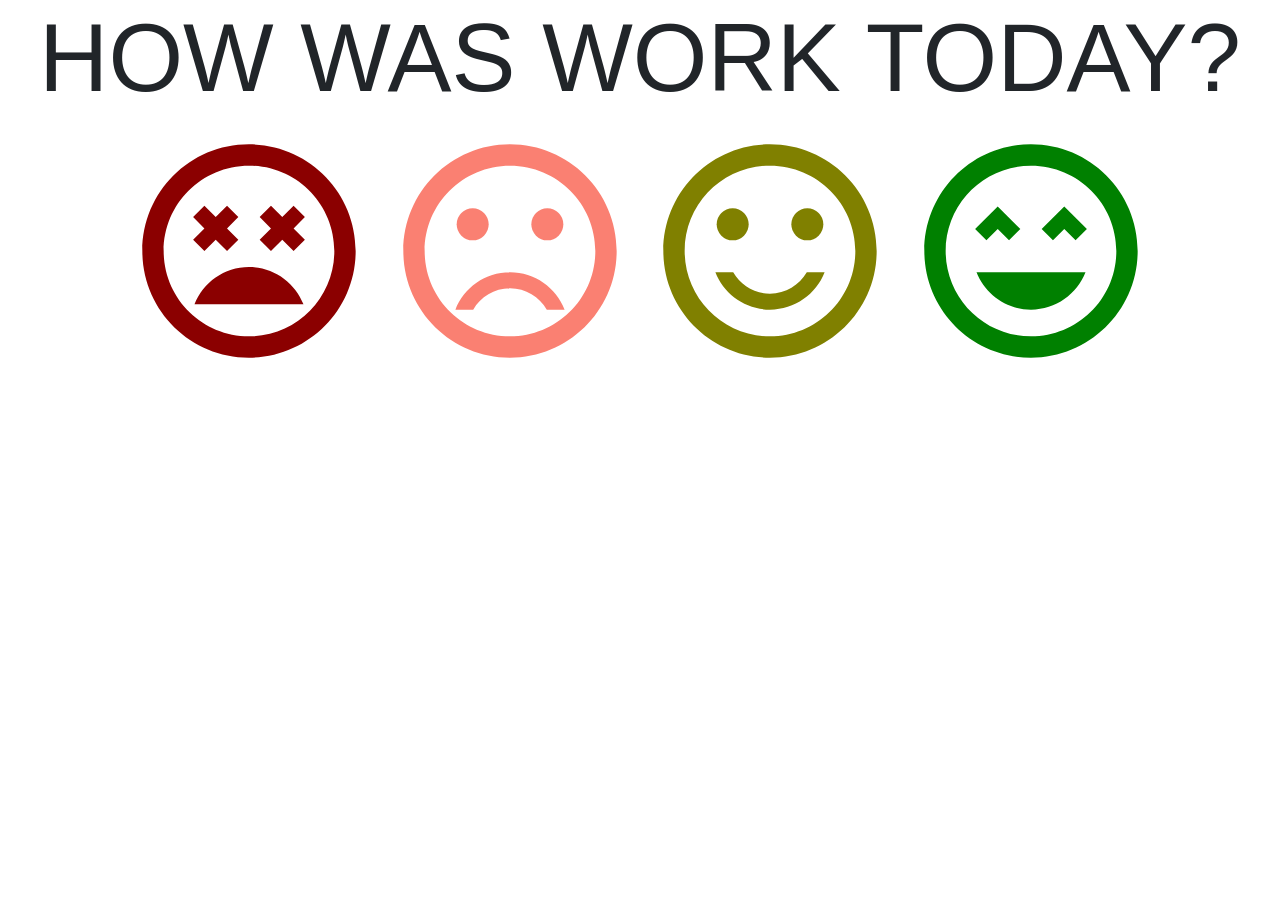
==== index.html @ 5e60c480 "disappear button and thank you note" ====
<html>
	<head>
		<link rel="stylesheet" type="text/css" href="style/buttons.css">
		<link rel="stylesheet" href="https://stackpath.bootstrapcdn.com/bootstrap/4.3.1/css/bootstrap.min.css" integrity="sha384-ggOyR0iXCbMQv3Xipma34MD+dH/1fQ784/j6cY/iJTQUOhcWr7x9JvoRxT2MZw1T" crossorigin="anonymous">
		<script src="script/buttons.js"></script>
	</head>
<body>
	<div id="title">
	<center><strong><h1 class="display-1"> HOW WAS WORK TODAY? </h1></strong></center>
	</div>
	<div id="container">
	<center>
		<img 
			src="images/very_dissatisfied.svg" 
			onclick="disable()"
			width="20%" />

		<img 
			src="images/dissatisfied.svg" 
			onclick="disable()"
			width="20%" />
			
		<img 
			src="images/satisfied.svg" 
			onclick="disable()"
			width="20%" />

		<img 
			src="images/very_satisfied.svg" 
			onclick="disable()"
			width="20%" />		
	</center>
	<center><strong><h2 class="display-1" id="thanks" style="color:green"> THANKS FOR VOTING ... </h2></strong></center>
	</div>
	<script> 	document.getElementById('thanks').style.display = "none"; </script>
</body>

</html>
---- style/buttons.css ----
img{
	cursor: pointer;
}
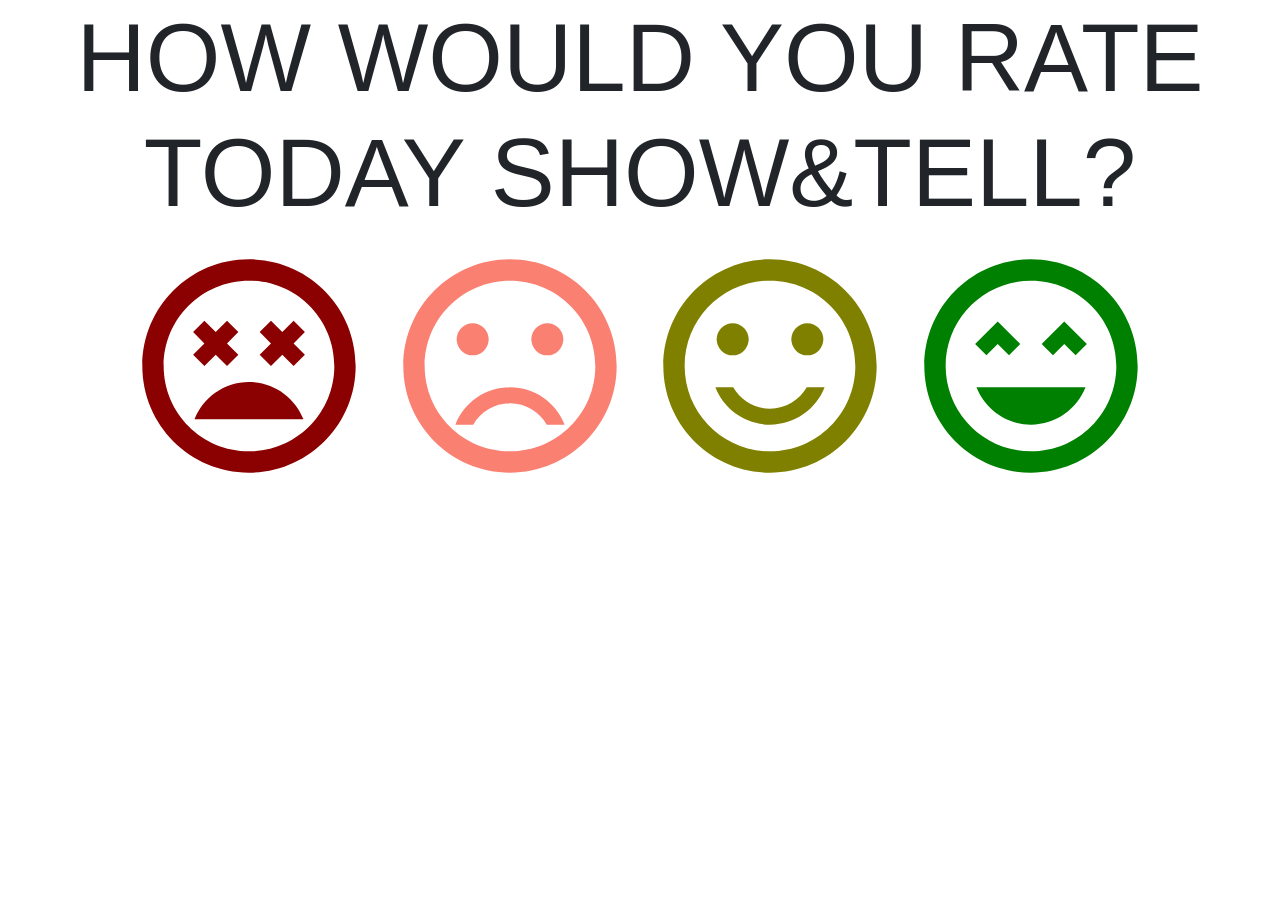
==== commit 9185a810: "Update index.html" ====
--- a/index.html
+++ b/index.html
@@ -1,33 +1,34 @@
+
 <html>
 	<head>
 		<link rel="stylesheet" type="text/css" href="style/buttons.css">
 		<link rel="stylesheet" href="https://stackpath.bootstrapcdn.com/bootstrap/4.3.1/css/bootstrap.min.css" integrity="sha384-ggOyR0iXCbMQv3Xipma34MD+dH/1fQ784/j6cY/iJTQUOhcWr7x9JvoRxT2MZw1T" crossorigin="anonymous">
-		<script src="script/buttons.js"></script>
+		<script src="code.js"></script>
 	</head>
 <body>
 	<div id="title">
-	<center><strong><h1 class="display-1"> HOW WAS WORK TODAY? </h1></strong></center>
+	<center><strong><h1 class="display-1"> HOW WOULD YOU RATE TODAY SHOW&TELL? </h1></strong></center>
 	</div>
 	<div id="container">
 	<center>
 		<img 
 			src="images/very_dissatisfied.svg" 
-			onclick="disable()"
+			onclick="disable(1)"
 			width="20%" />
 
 		<img 
 			src="images/dissatisfied.svg" 
-			onclick="disable()"
+			onclick="disable(2)"
 			width="20%" />
 			
 		<img 
 			src="images/satisfied.svg" 
-			onclick="disable()"
+			onclick="disable(3)"
 			width="20%" />
 
 		<img 
 			src="images/very_satisfied.svg" 
-			onclick="disable()"
+			onclick="disable(4)"
 			width="20%" />		
 	</center>
 	<center><strong><h2 class="display-1" id="thanks" style="color:green"> THANKS FOR VOTING ... </h2></strong></center>
@@ -36,5 +37,3 @@
 </body>
 
 </html>
-
-
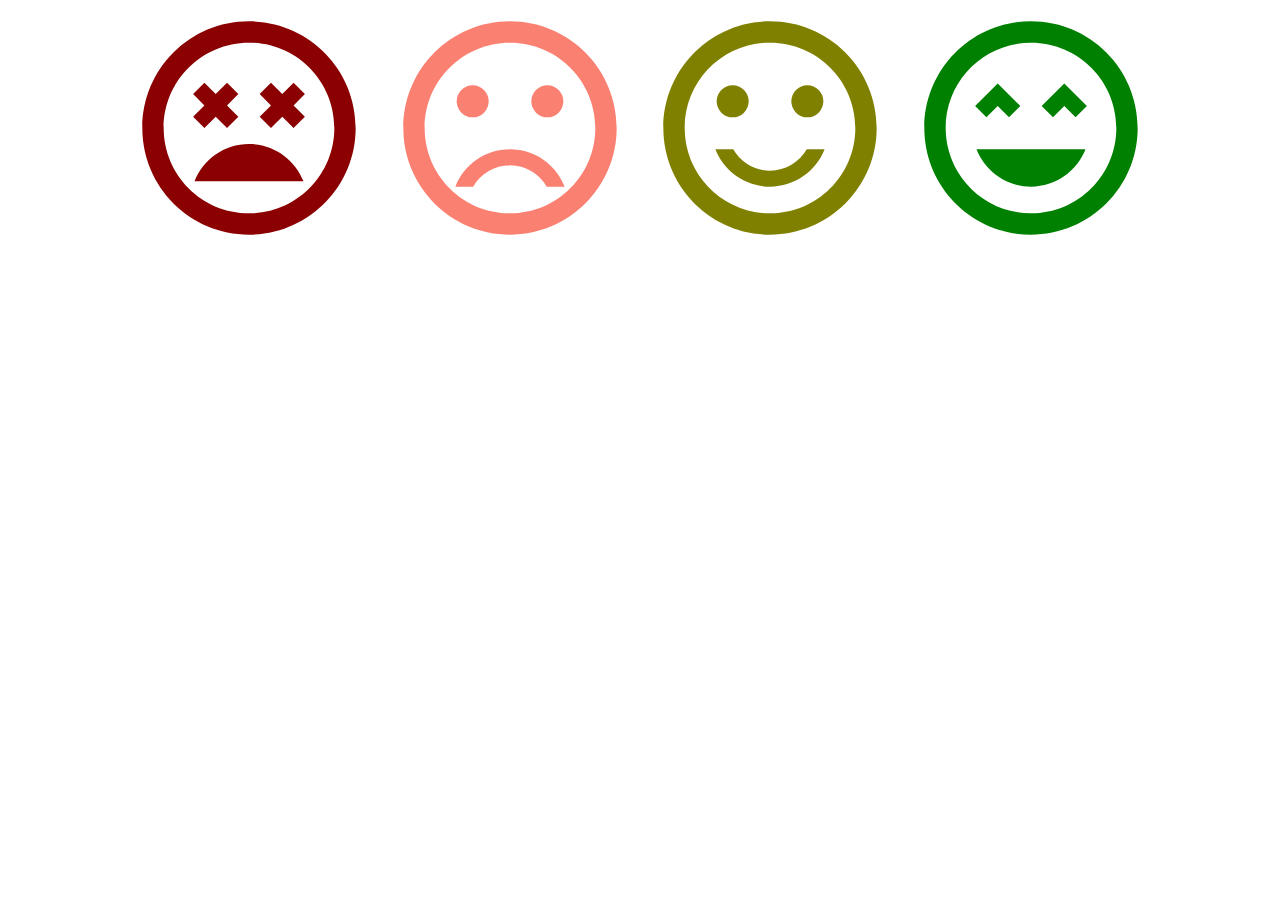
==== commit c1d0f4c8: "Update index.html" ====
--- a/index.html
+++ b/index.html
@@ -7,7 +7,7 @@
 	</head>
 <body>
 	<div id="title">
-	<center><strong><h1 class="display-1"> HOW WOULD YOU RATE TODAY SHOW&TELL? </h1></strong></center>
+	
 	</div>
 	<div id="container">
 	<center>
@@ -31,8 +31,10 @@
 			onclick="disable(4)"
 			width="20%" />		
 	</center>
-	<center><strong><h2 class="display-1" id="thanks" style="color:green"> THANKS FOR VOTING ... </h2></strong></center>
-	</div>
+    <div id="thanks">
+    <center><strong><h2 class="display-1" style="color:green"> <strong>THANK YOU</strong> FOR VOTING</h2><br><h3>PREPARING NEW VOTE...</h3></strong></center>
+</div>    
+</div>
 	<script> 	document.getElementById('thanks').style.display = "none"; </script>
 </body>
 
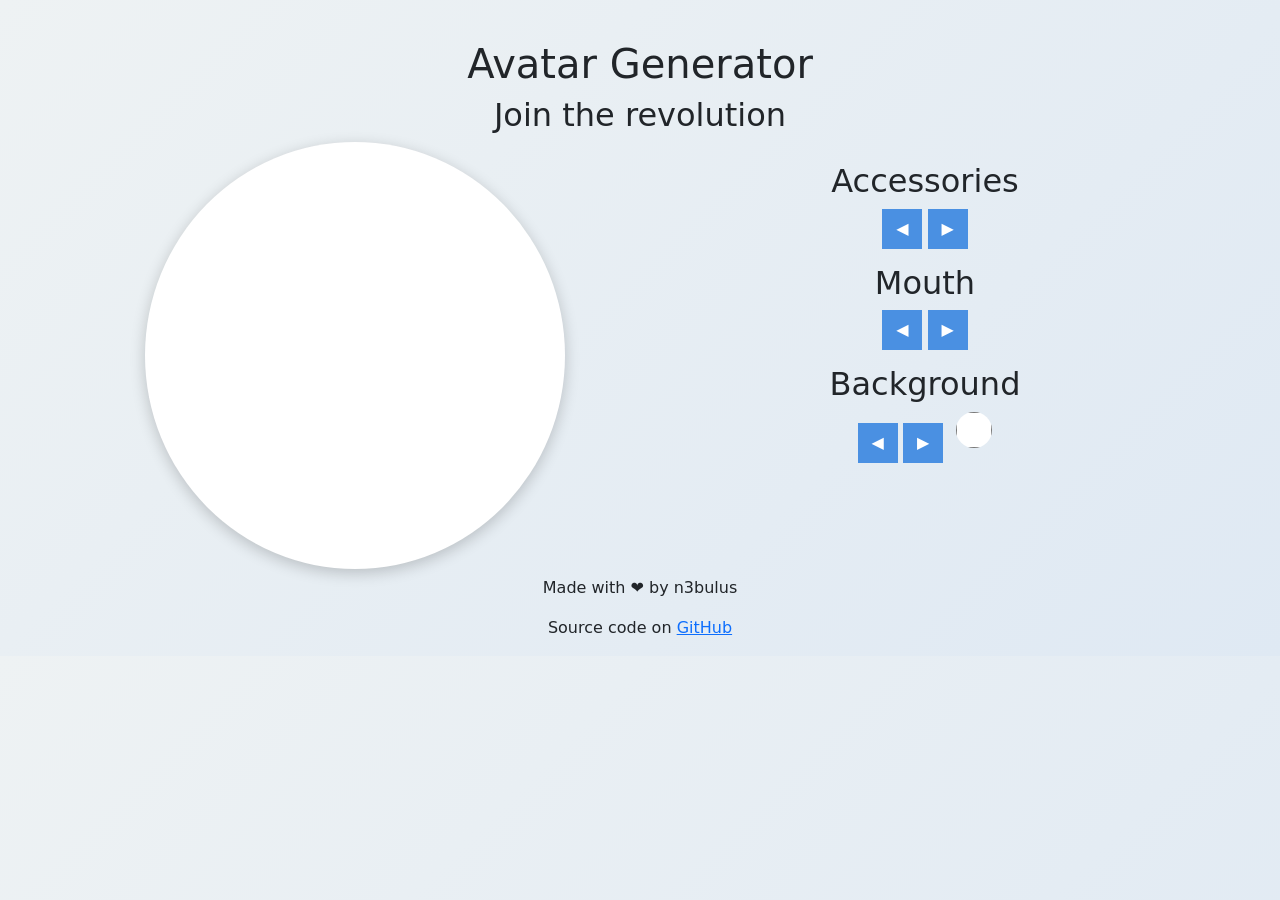
==== commit 873a05f8: "Add files via upload" ====
--- a/index.html
+++ b/index.html
@@ -1,41 +1,91 @@
-
-<html>
-	<head>
-		<link rel="stylesheet" type="text/css" href="style/buttons.css">
-		<link rel="stylesheet" href="https://stackpath.bootstrapcdn.com/bootstrap/4.3.1/css/bootstrap.min.css" integrity="sha384-ggOyR0iXCbMQv3Xipma34MD+dH/1fQ784/j6cY/iJTQUOhcWr7x9JvoRxT2MZw1T" crossorigin="anonymous">
-		<script src="code.js"></script>
-	</head>
-<body>
-	<div id="title">
-	
-	</div>
-	<div id="container">
-	<center>
-		<img 
-			src="images/very_dissatisfied.svg" 
-			onclick="disable(1)"
-			width="20%" />
-
-		<img 
-			src="images/dissatisfied.svg" 
-			onclick="disable(2)"
-			width="20%" />
-			
-		<img 
-			src="images/satisfied.svg" 
-			onclick="disable(3)"
-			width="20%" />
-
-		<img 
-			src="images/very_satisfied.svg" 
-			onclick="disable(4)"
-			width="20%" />		
-	</center>
-    <div id="thanks">
-    <center><strong><h2 class="display-1" style="color:green"> <strong>THANK YOU</strong> FOR VOTING</h2><br><h3>PREPARING NEW VOTE...</h3></strong></center>
-</div>    
-</div>
-	<script> 	document.getElementById('thanks').style.display = "none"; </script>
-</body>
-
-</html>
+<!DOCTYPE html>
+<html lang="en">
+
+<head>
+    <meta charset="UTF-8">
+    <meta name="viewport" content="width=device-width, initial-scale=1.0">
+    <title>Clippy Avatar Generator</title>
+    <link rel="stylesheet" href="styles.css">
+    <link href="https://cdn.jsdelivr.net/npm/bootstrap@5.3.7/dist/css/bootstrap.min.css" rel="stylesheet" integrity="sha384-LN+7fdVzj6u52u30Kp6M/trliBMCMKTyK833zpbD+pXdCLuTusPj697FH4R/5mcr" crossorigin="anonymous">
+<script src="https://cdn.jsdelivr.net/npm/bootstrap@5.3.7/dist/js/bootstrap.bundle.min.js" integrity="sha384-ndDqU0Gzau9qJ1lfW4pNLlhNTkCfHzAVBReH9diLvGRem5+R9g2FzA8ZGN954O5Q" crossorigin="anonymous"></script>
+</head>
+
+<body>
+<div class="container text-center">
+<div class="row">
+    <div class="container-fluid header">
+        <h1>Avatar Generator</h1>
+        <h2>Join the revolution</h2>
+    </div>
+</div>
+
+<div class="row">
+
+<div class="container text-center">
+        <div class="row row-cols-2">
+            <div class="col">
+                <div class="canvas-wrapper">
+                    <canvas id="avatarCanvas" width="400" height="400"></canvas>
+                </div>
+            </div>
+
+            <div class="col">
+                <div class="controls">
+                    <div class="control-group">
+                        <h2>Accessories</h2>
+                        <button id="prevAccessory">◀</button>
+                        <button id="nextAccessory">▶</button>
+                    </div>
+
+                    <div class="control-group">
+                        <h2>Mouth</h2>
+                        <button id="prevMouth">◀</button>
+                        <button id="nextMouth">▶</button>
+                    </div>
+
+
+                    <div class="control-group">
+                        <h2>Background</h2>
+                        <button id="prevBackground">◀</button>
+                        <button id="nextBackground">▶</button>
+                        <input type="color" id="backgroundColorPicker" value="#ffffff">
+                    </div>
+                </div>
+            </div>
+        </div>
+
+
+    </div>
+
+</div>
+
+
+<div class="row">
+
+        <div class="footer">
+        <p>Made with ❤️ by n3bulus</p>
+        <p>Source code on <a href="https://github.com/n3bulus">GitHub</a></p>
+    </div>
+</div>
+
+
+</div>
+
+
+    
+
+
+
+
+
+
+
+    <script src="scripts/accessories.js"></script>
+    <script src="scripts/backgrounds.js"></script>
+    <script src="scripts/mouths.js"></script>
+    <script src="scripts/main.js"></script>
+
+
+</body>
+
+</html>
--- a/styles.css
+++ b/styles.css
@@ -0,0 +1,69 @@
+body {
+  font-family: 'Segoe UI', Tahoma, sans-serif;
+  background: linear-gradient(135deg, #eef2f3, #dfe9f3);
+  margin: 0;
+  display: flex;
+  justify-content: center;
+  align-items: flex-start;
+  padding-top: 40px;
+}
+
+.app-container {
+  text-align: center;
+  background: white;
+  border-radius: 16px;
+  padding: 20px 30px;
+  box-shadow: 0 6px 20px rgba(0,0,0,0.1);
+}
+
+h1 {
+  margin-bottom: 20px;
+}
+
+.canvas-wrapper {
+  display: inline-block;
+  padding: 10px;
+  background: white;
+  border-radius: 50%;
+  box-shadow: 0 4px 15px rgba(0,0,0,0.2);
+  overflow: hidden;
+}
+
+#avatarCanvas {
+  border-radius: 50%;
+}
+
+.controls {
+  margin-top: 20px;
+}
+
+.control-group {
+  margin-bottom: 15px;
+}
+
+button {
+  background-color: #4a90e2;
+  border: none;
+  color: white;
+  font-size: 16px;
+  padding: 8px 14px;
+  margin: 0 4px;
+  border-radius: 8px;
+  cursor: pointer;
+  transition: background-color 0.2s ease;
+}
+
+button:hover {
+  background-color: #357ABD;
+}
+
+input[type="color"] {
+  border: none;
+  background: none;
+  padding: 0;
+  margin-left: 8px;
+  width: 36px;
+  height: 36px;
+  border-radius: 50%;
+  cursor: pointer;
+}
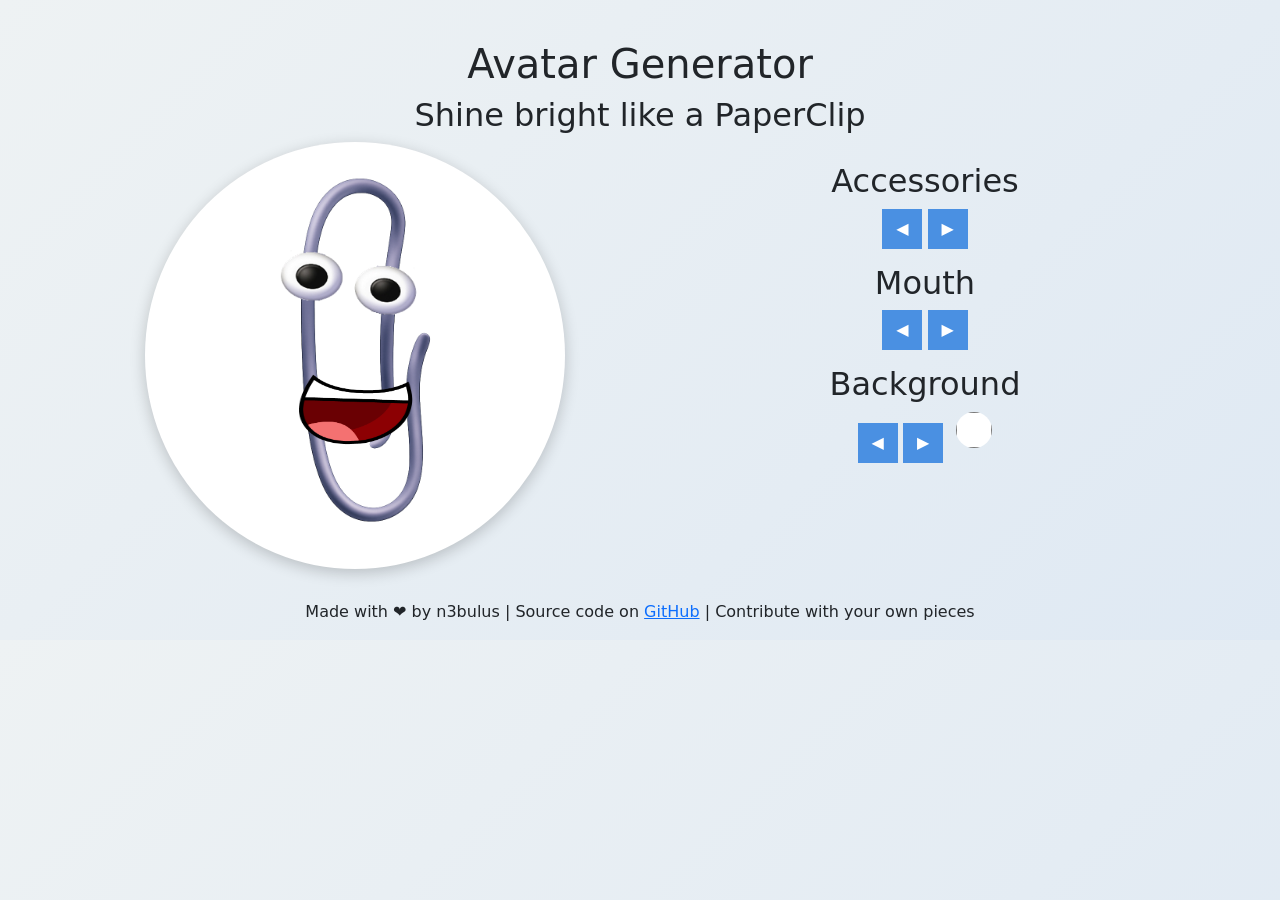
==== commit bd603827: "Update index.html" ====
--- a/index.html
+++ b/index.html
@@ -4,81 +4,81 @@
 <head>
     <meta charset="UTF-8">
     <meta name="viewport" content="width=device-width, initial-scale=1.0">
-    <title>Clippy Avatar Generator</title>
+    <title>PaperClip Avatar Generator</title>
+    <link rel="icon" type="image/png"
+        href="https://avatars.githubusercontent.com/u/6523999?s=400&u=909ad68820fd72c916209a9e9ba641a148b2831f&v=4">
+    <link rel="apple-touch-icon"
+        href="https://avatars.githubusercontent.com/u/6523999?s=400&u=909ad68820fd72c916209a9e9ba641a148b2831f&v=4">
     <link rel="stylesheet" href="styles.css">
-    <link href="https://cdn.jsdelivr.net/npm/bootstrap@5.3.7/dist/css/bootstrap.min.css" rel="stylesheet" integrity="sha384-LN+7fdVzj6u52u30Kp6M/trliBMCMKTyK833zpbD+pXdCLuTusPj697FH4R/5mcr" crossorigin="anonymous">
-<script src="https://cdn.jsdelivr.net/npm/bootstrap@5.3.7/dist/js/bootstrap.bundle.min.js" integrity="sha384-ndDqU0Gzau9qJ1lfW4pNLlhNTkCfHzAVBReH9diLvGRem5+R9g2FzA8ZGN954O5Q" crossorigin="anonymous"></script>
+    <link href="https://cdn.jsdelivr.net/npm/bootstrap@5.3.7/dist/css/bootstrap.min.css" rel="stylesheet"
+        integrity="sha384-LN+7fdVzj6u52u30Kp6M/trliBMCMKTyK833zpbD+pXdCLuTusPj697FH4R/5mcr" crossorigin="anonymous">
+    <script src="https://cdn.jsdelivr.net/npm/bootstrap@5.3.7/dist/js/bootstrap.bundle.min.js"
+        integrity="sha384-ndDqU0Gzau9qJ1lfW4pNLlhNTkCfHzAVBReH9diLvGRem5+R9g2FzA8ZGN954O5Q"
+        crossorigin="anonymous"></script>
 </head>
 
 <body>
-<div class="container text-center">
-<div class="row">
-    <div class="container-fluid header">
-        <h1>Avatar Generator</h1>
-        <h2>Join the revolution</h2>
-    </div>
-</div>
+    <div class="container text-center">
+        <div class="row">
+            <div class="container-fluid header">
+                <h1>Avatar Generator</h1>
+                <h2>Shine bright like a PaperClip</h2>
+            </div>
+        </div>
 
-<div class="row">
+        <div class="row">
 
-<div class="container text-center">
-        <div class="row row-cols-2">
-            <div class="col">
-                <div class="canvas-wrapper">
-                    <canvas id="avatarCanvas" width="400" height="400"></canvas>
+            <div class="container text-center">
+                <div class="row row-cols-2">
+                    <div class="col">
+                        <div class="canvas-wrapper">
+                            <canvas id="avatarCanvas" width="400" height="400"></canvas>
+                        </div>
+                    </div>
+
+                    <div class="col">
+                        <div class="controls">
+                            <div class="control-group">
+                                <h2>Accessories</h2>
+                                <button id="prevAccessory">◀</button>
+                                <button id="nextAccessory">▶</button>
+                            </div>
+
+                            <div class="control-group">
+                                <h2>Mouth</h2>
+                                <button id="prevMouth">◀</button>
+                                <button id="nextMouth">▶</button>
+                            </div>
+
+
+                            <div class="control-group">
+                                <h2>Background</h2>
+                                <button id="prevBackground">◀</button>
+                                <button id="nextBackground">▶</button>
+                                <input type="color" id="backgroundColorPicker" value="#ffffff">
+                            </div>
+                        </div>
+                    </div>
                 </div>
+
+
             </div>
 
-            <div class="col">
-                <div class="controls">
-                    <div class="control-group">
-                        <h2>Accessories</h2>
-                        <button id="prevAccessory">◀</button>
-                        <button id="nextAccessory">▶</button>
-                    </div>
-
-                    <div class="control-group">
-                        <h2>Mouth</h2>
-                        <button id="prevMouth">◀</button>
-                        <button id="nextMouth">▶</button>
-                    </div>
+        </div>
 
 
-                    <div class="control-group">
-                        <h2>Background</h2>
-                        <button id="prevBackground">◀</button>
-                        <button id="nextBackground">▶</button>
-                        <input type="color" id="backgroundColorPicker" value="#ffffff">
-                    </div>
-                </div>
+        <div class="row">
+
+            <div class="footer">
+                <br>
+                <p>Made with ❤️ by n3bulus | Source code on <a
+                        href="https://github.com/n3bulus/n3bulus.github.io">GitHub</a> | Contribute with your own pieces
+                </p>
             </div>
         </div>
 
 
     </div>
-
-</div>
-
-
-<div class="row">
-
-        <div class="footer">
-        <p>Made with ❤️ by n3bulus</p>
-        <p>Source code on <a href="https://github.com/n3bulus">GitHub</a></p>
-    </div>
-</div>
-
-
-</div>
-
-
-    
-
-
-
-
-
-
 
     <script src="scripts/accessories.js"></script>
     <script src="scripts/backgrounds.js"></script>
@@ -88,4 +88,4 @@
 
 </body>
 
-</html>+</html>
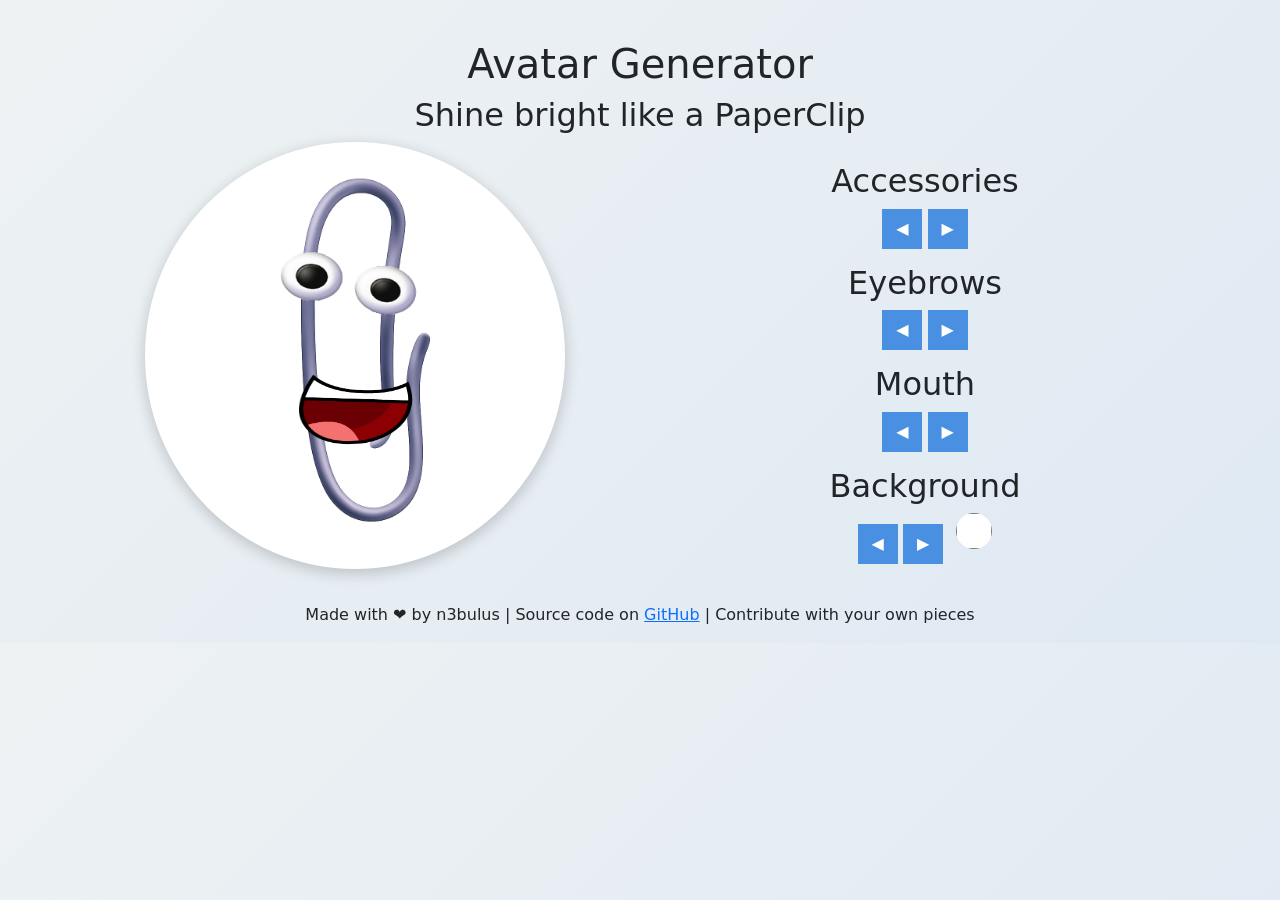
==== commit d77d4884: "Update index.html" ====
--- a/index.html
+++ b/index.html
@@ -45,6 +45,12 @@
                             </div>
 
                             <div class="control-group">
+                                <h2>Eyebrows</h2>
+                                <button id="prevEyeBrow">◀</button>
+                                <button id="nextEyeBrow">▶</button>
+                            </div>                            
+
+                            <div class="control-group">
                                 <h2>Mouth</h2>
                                 <button id="prevMouth">◀</button>
                                 <button id="nextMouth">▶</button>
@@ -83,6 +89,7 @@
     <script src="scripts/accessories.js"></script>
     <script src="scripts/backgrounds.js"></script>
     <script src="scripts/mouths.js"></script>
+    <script src="scripts/eyebrows.js"></script>
     <script src="scripts/main.js"></script>
 
 
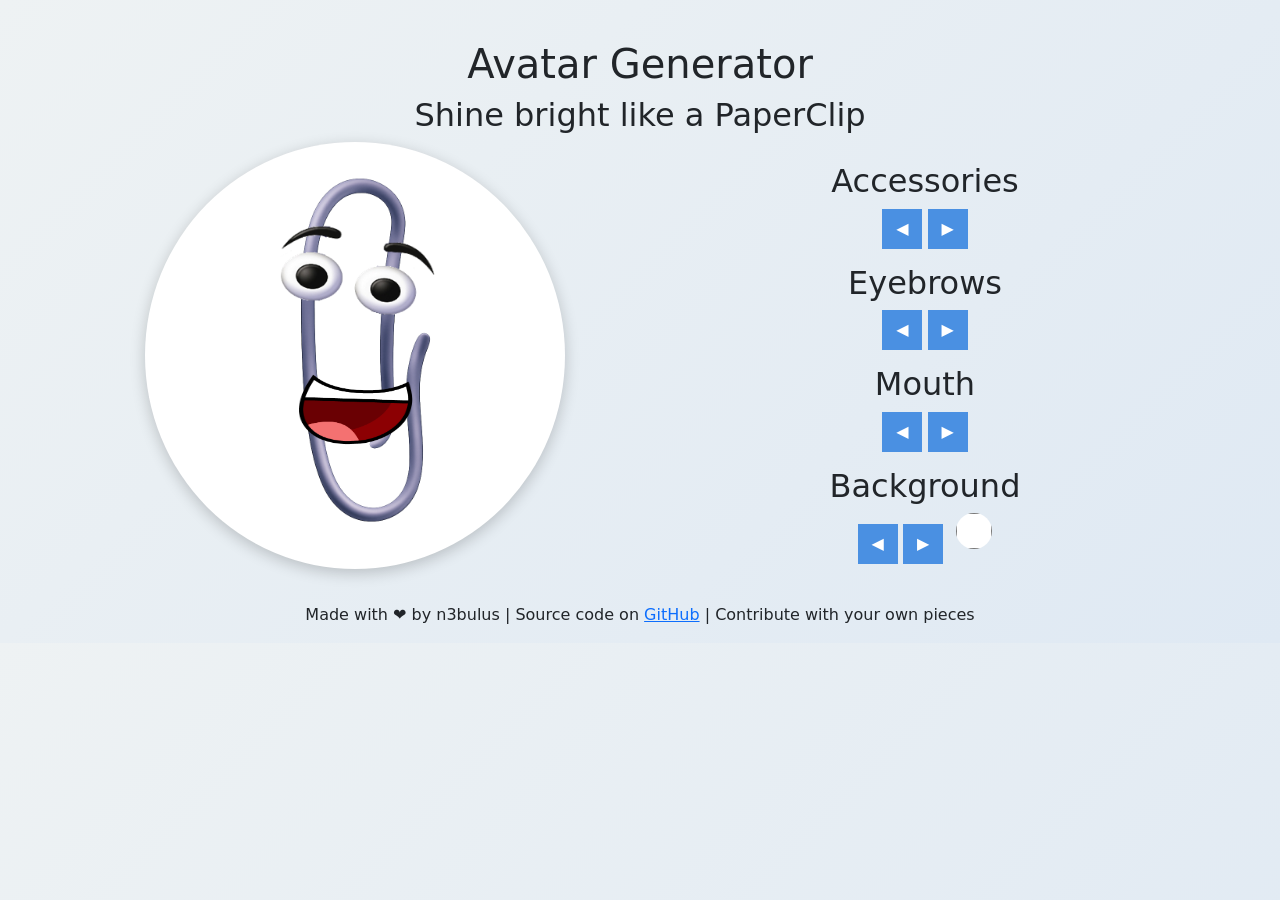
==== commit 55ac8e3d: "fix: Eyebrow button name" ====
--- a/index.html
+++ b/index.html
@@ -46,8 +46,8 @@
 
                             <div class="control-group">
                                 <h2>Eyebrows</h2>
-                                <button id="prevEyeBrow">◀</button>
-                                <button id="nextEyeBrow">▶</button>
+                                <button id="prevEyebrow">◀</button>
+                                <button id="nextEyebrow">▶</button>
                             </div>                            
 
                             <div class="control-group">
